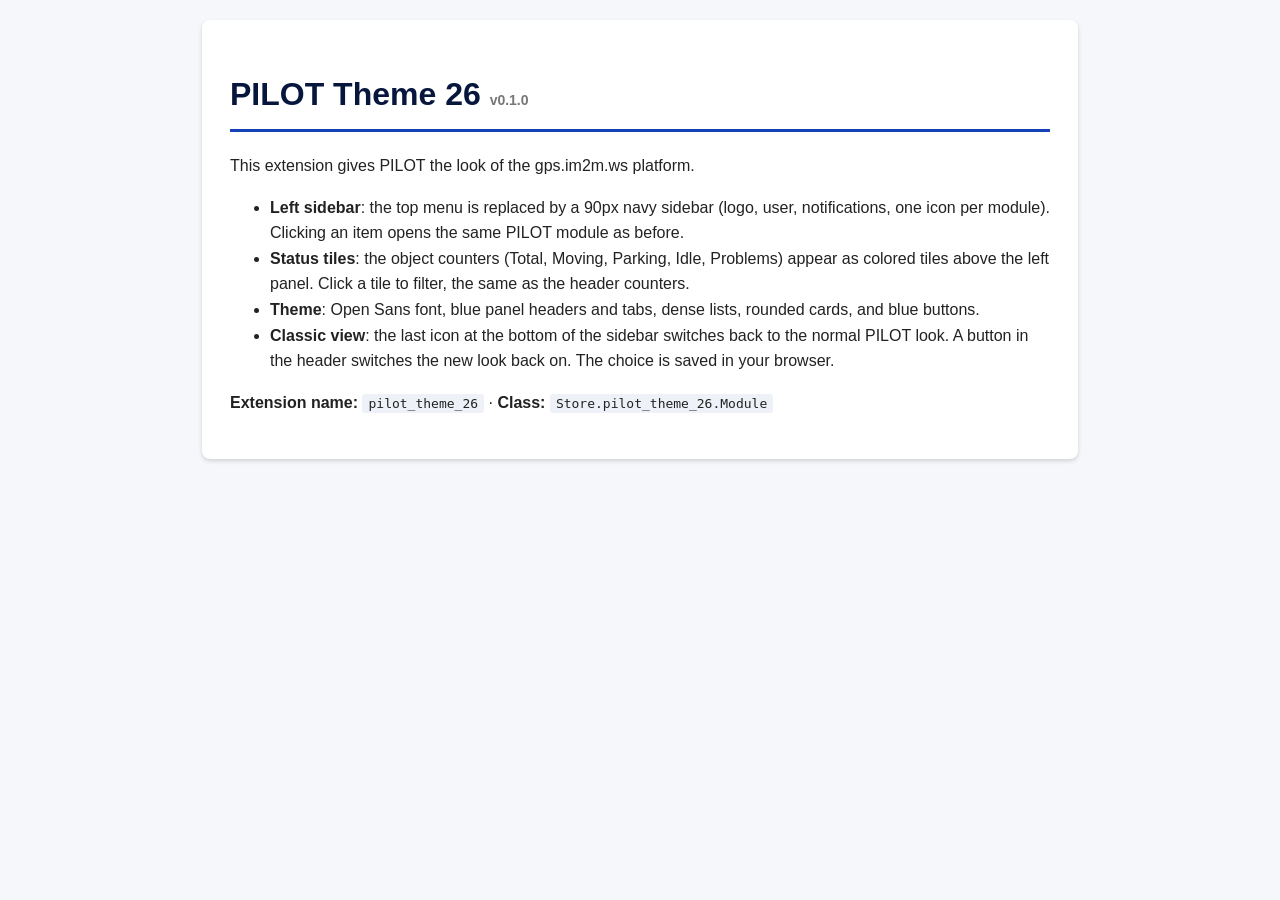
==== doc/index.html @ b0d80094 "Capture gps.im2m.ws design reference and start the pilot_theme_26 extension (v0.1.0) Reference: DESI" ====
<!doctype html>
<html lang="en">
<head>
<meta charset="utf-8">
<meta name="viewport" content="width=device-width, initial-scale=1">
<title>PILOT Theme 26 - Documentation</title>
<style>
  body { font-family: Arial, sans-serif; line-height: 1.6; margin: 0; padding: 20px; background: #f5f7fb; color: #222; }
  .c { max-width: 820px; margin: 0 auto; background: #fff; padding: 28px; border-radius: 8px; box-shadow: 0 2px 4px rgba(0,0,0,.15); }
  h1 { color: #07163D; border-bottom: 3px solid #1542B7; padding-bottom: 8px; }
  code { background: #eef2f8; padding: 2px 6px; border-radius: 3px; }
</style>
</head>
<body>
<div class="c">
  <h1>PILOT Theme 26 <small style="font-size:14px;color:#777">v0.1.0</small></h1>
  <p>This extension gives PILOT the look of the gps.im2m.ws platform.</p>
  <ul>
    <li><strong>Left sidebar</strong>: the top menu is replaced by a 90px navy sidebar (logo, user, notifications, one icon per module). Clicking an item opens the same PILOT module as before.</li>
    <li><strong>Status tiles</strong>: the object counters (Total, Moving, Parking, Idle, Problems) appear as colored tiles above the left panel. Click a tile to filter, the same as the header counters.</li>
    <li><strong>Theme</strong>: Open Sans font, blue panel headers and tabs, dense lists, rounded cards, and blue buttons.</li>
    <li><strong>Classic view</strong>: the last icon at the bottom of the sidebar switches back to the normal PILOT look. A button in the header switches the new look back on. The choice is saved in your browser.</li>
  </ul>
  <p><strong>Extension name:</strong> <code>pilot_theme_26</code> · <strong>Class:</strong> <code>Store.pilot_theme_26.Module</code></p>
</div>
</body>
</html>
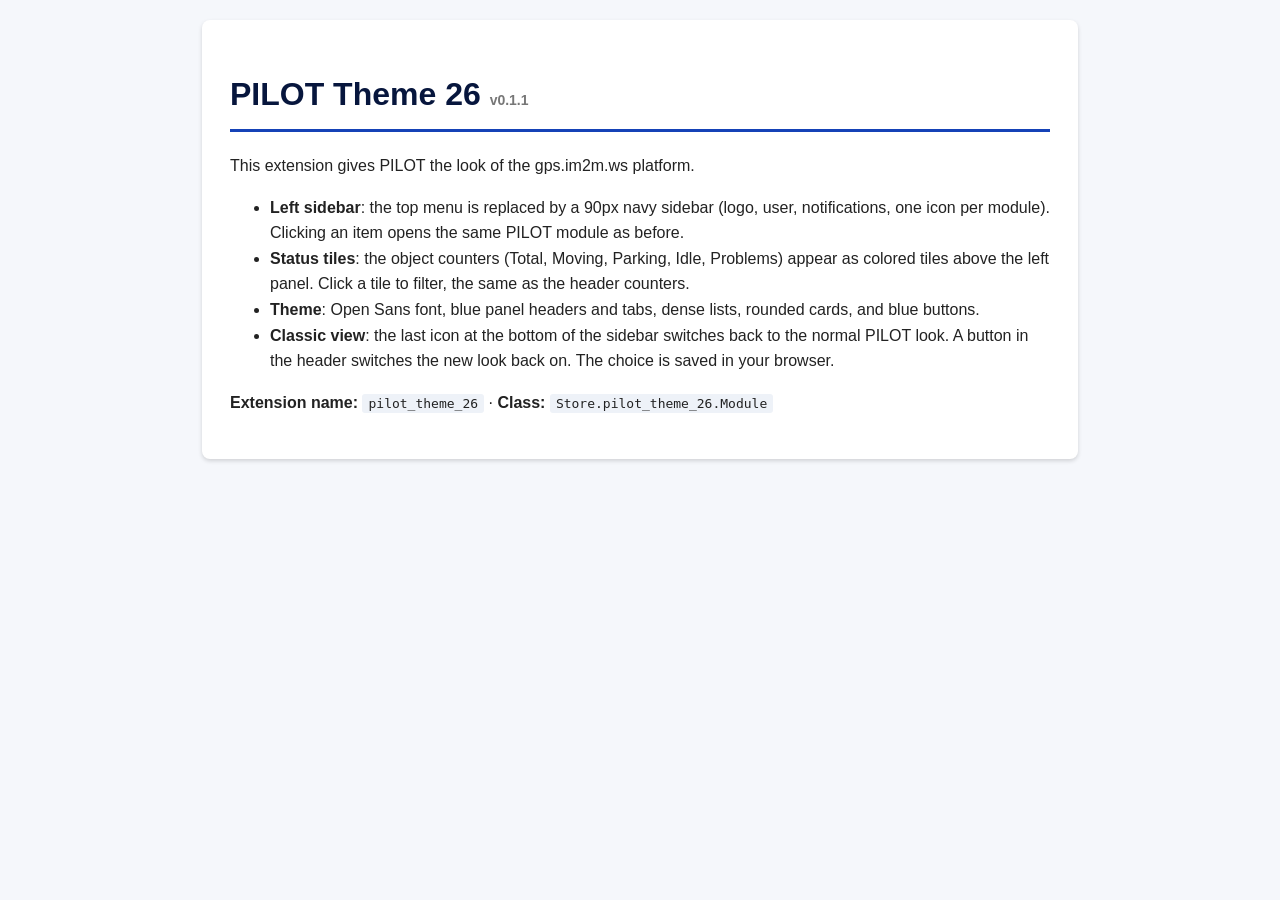
==== commit 069b0cc6: "Sidebar: rebuild when other extensions add their menu buttons later (v0.1.1) Co-Authored-By: Claude " ====
--- a/doc/index.html
+++ b/doc/index.html
@@ -13,7 +13,7 @@
 </head>
 <body>
 <div class="c">
-  <h1>PILOT Theme 26 <small style="font-size:14px;color:#777">v0.1.0</small></h1>
+  <h1>PILOT Theme 26 <small style="font-size:14px;color:#777">v0.1.1</small></h1>
   <p>This extension gives PILOT the look of the gps.im2m.ws platform.</p>
   <ul>
     <li><strong>Left sidebar</strong>: the top menu is replaced by a 90px navy sidebar (logo, user, notifications, one icon per module). Clicking an item opens the same PILOT module as before.</li>
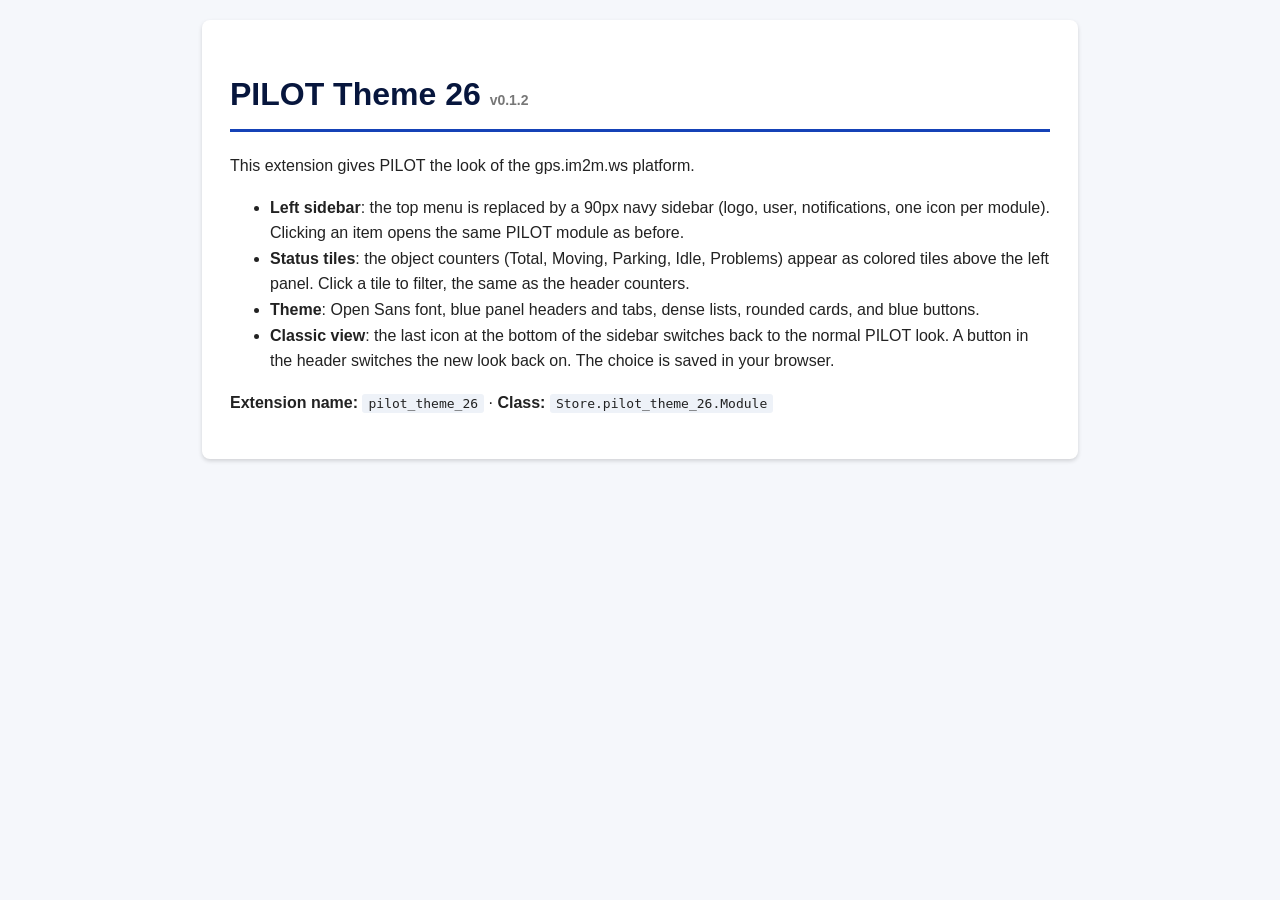
==== commit 2fa3048c: "Compact sidebar so all modules fit; bottom tools on one row (v0.1.2) Co-Authored-By: Claude Opus 5.5" ====
--- a/doc/index.html
+++ b/doc/index.html
@@ -13,7 +13,7 @@
 </head>
 <body>
 <div class="c">
-  <h1>PILOT Theme 26 <small style="font-size:14px;color:#777">v0.1.1</small></h1>
+  <h1>PILOT Theme 26 <small style="font-size:14px;color:#777">v0.1.2</small></h1>
   <p>This extension gives PILOT the look of the gps.im2m.ws platform.</p>
   <ul>
     <li><strong>Left sidebar</strong>: the top menu is replaced by a 90px navy sidebar (logo, user, notifications, one icon per module). Clicking an item opens the same PILOT module as before.</li>
